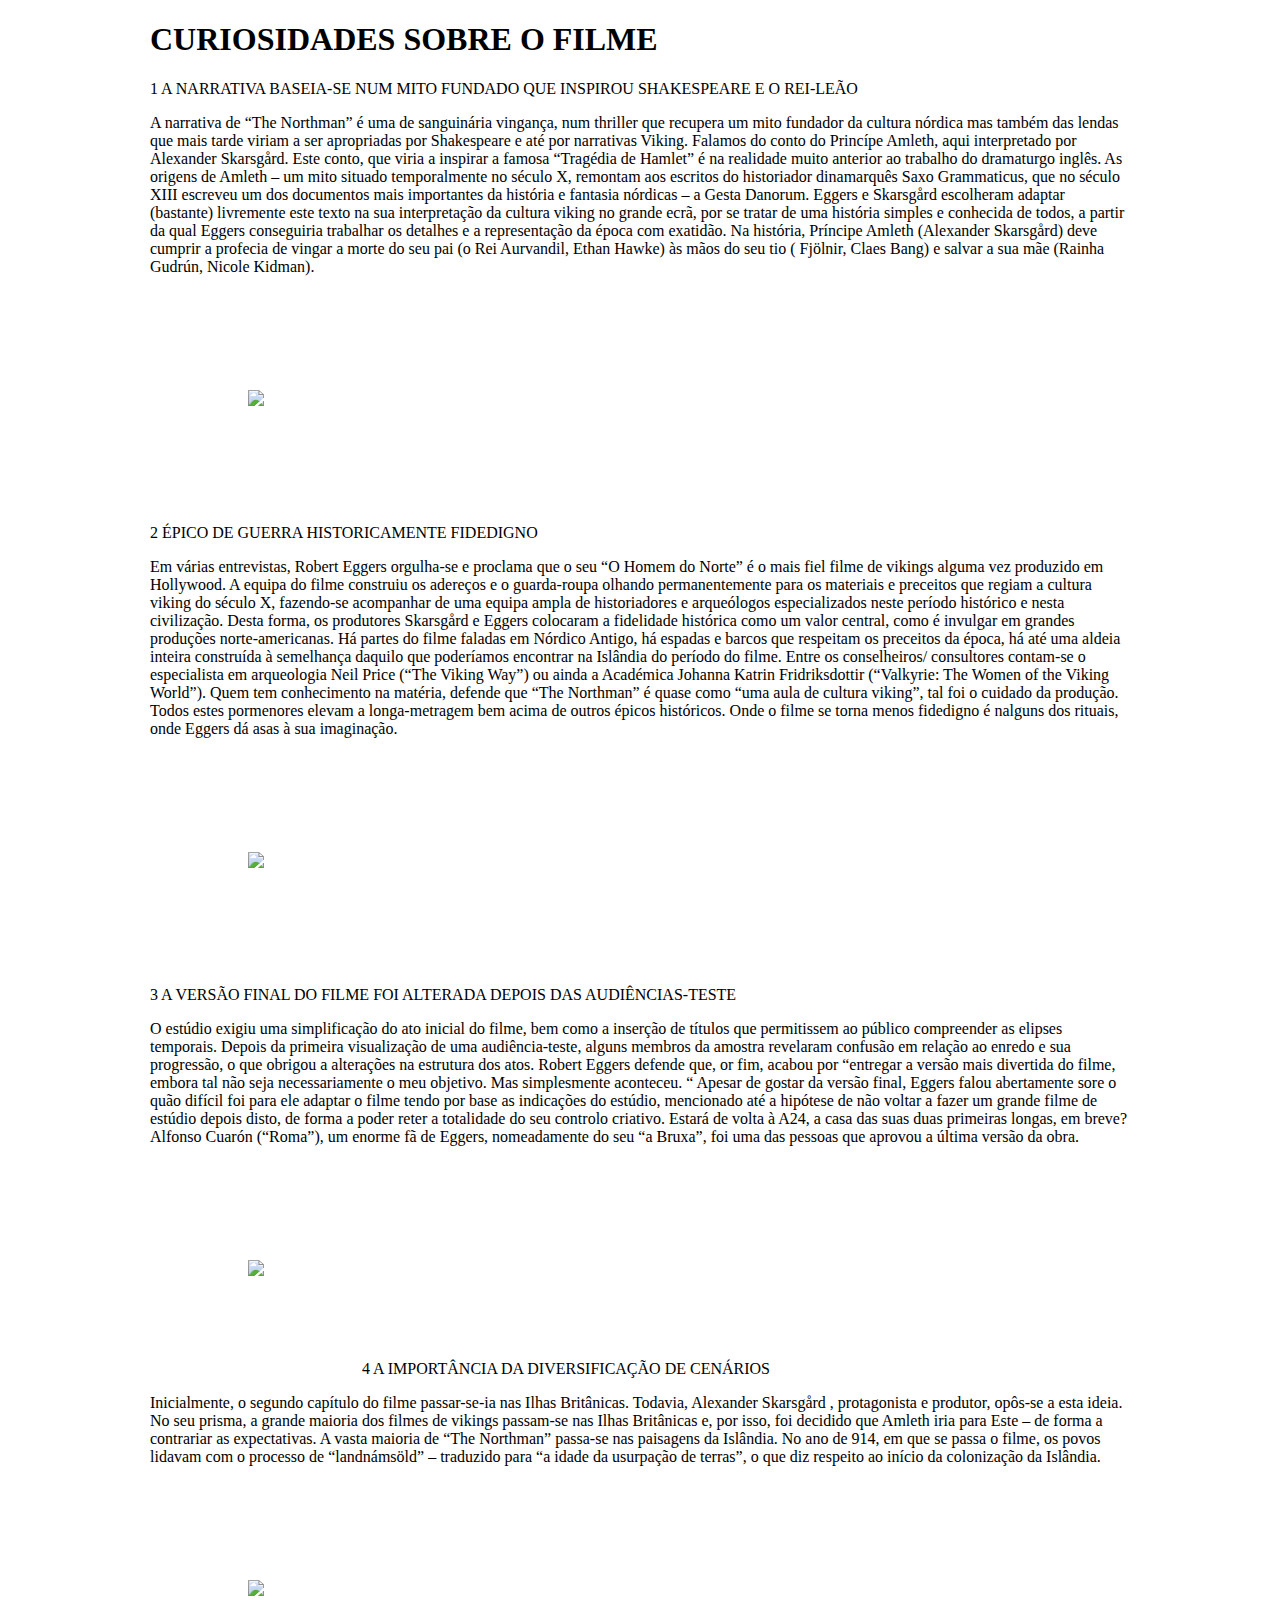
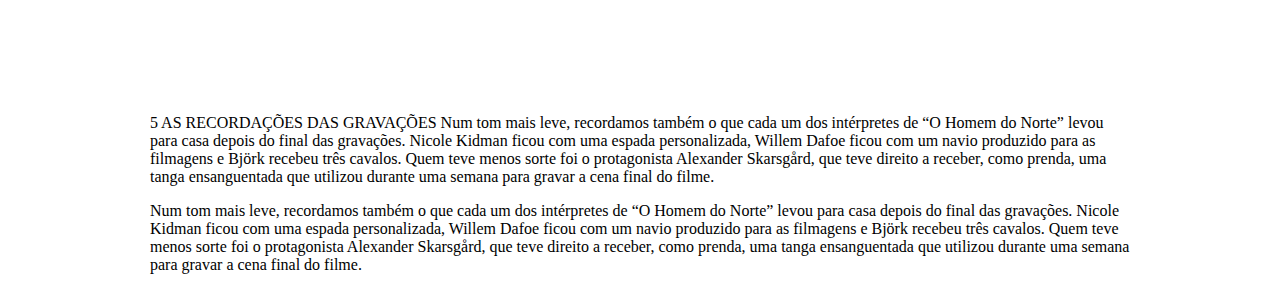
==== curiosidadessobreofilme.html @ 2d1a559a "Create curiosidadessobreofilme.html" ====
<!DOCTYPE html>
<html lang="pt-br">
    <head>
        <meta charset="UTF-8">
        <title>curiosides do filme</title>
         <link rel="stylesheet" href="styles.css">
       
    </head>
    
    <body>
    <header>  
          
     <div class="titulo">
       <h1>CURIOSIDADES SOBRE O FILME</h1>
       <p>1 A NARRATIVA BASEIA-SE NUM MITO FUNDADO QUE INSPIROU SHAKESPEARE E O REI-LEÃO</p>
       <p>A narrativa de “The Northman” é uma de sanguinária vingança, num thriller que recupera um mito fundador da cultura nórdica mas também das lendas que mais tarde viriam a ser apropriadas por Shakespeare e até por narrativas Viking. Falamos do conto do Princípe Amleth, aqui interpretado por Alexander Skarsgård. Este conto, que viria a inspirar a famosa “Tragédia de Hamlet” é na realidade muito anterior ao trabalho do dramaturgo inglês.
   As origens de Amleth  – um mito situado temporalmente no século X, remontam aos escritos do historiador dinamarquês Saxo Grammaticus, que no século XIII escreveu um dos documentos mais importantes da história e fantasia nórdicas – a Gesta Danorum. Eggers e Skarsgård escolheram adaptar (bastante) livremente este texto na sua interpretação da cultura viking no grande ecrã, por se tratar de uma história simples e conhecida de todos, a partir da qual Eggers conseguiria trabalhar os detalhes e a representação da época com exatidão. Na história, Príncipe Amleth (Alexander Skarsgård) deve cumprir a profecia de vingar a morte do seu pai (o Rei Aurvandil, Ethan Hawke) às mãos do seu tio ( Fjölnir, Claes Bang) e salvar a sua mãe (Rainha Gudrún, Nicole Kidman). </p>
       <img src="123.jpg">
       <p>2 ÉPICO DE GUERRA HISTORICAMENTE FIDEDIGNO</p>
       <p>Em várias entrevistas, Robert Eggers orgulha-se e proclama que o seu “O Homem do Norte” é o mais fiel filme de vikings alguma vez produzido em Hollywood. A equipa do filme construiu os adereços e o guarda-roupa olhando permanentemente para os materiais e preceitos que regiam a cultura viking do século X, fazendo-se acompanhar de uma equipa ampla de historiadores e arqueólogos especializados neste período histórico e nesta civilização.

Desta forma, os produtores Skarsgård e Eggers colocaram a fidelidade histórica como um valor central, como é invulgar em grandes produções norte-americanas. Há partes do filme faladas em Nórdico Antigo, há espadas e barcos que respeitam os preceitos da época, há até uma aldeia inteira construída à semelhança daquilo que poderíamos encontrar na Islândia do período do filme. Entre os conselheiros/ consultores contam-se o especialista em arqueologia Neil Price (“The Viking Way”) ou ainda a Académica Johanna Katrin Fridriksdottir  (“Valkyrie: The Women of the Viking World”).

Quem tem conhecimento na matéria, defende que “The Northman” é quase como “uma aula de cultura viking”, tal foi o cuidado da produção. Todos estes pormenores elevam a longa-metragem bem acima de outros épicos históricos. Onde o filme se torna menos fidedigno é nalguns dos rituais, onde Eggers dá asas à sua imaginação.</p>
       <img src="456.jpg">
       <p>3 A VERSÃO FINAL DO FILME FOI ALTERADA DEPOIS DAS AUDIÊNCIAS-TESTE</p>
       <p>O estúdio exigiu uma simplificação do ato inicial do filme, bem como a inserção de títulos que permitissem ao público compreender as elipses temporais. Depois da primeira visualização de uma audiência-teste, alguns membros da amostra revelaram confusão em relação ao enredo e sua progressão, o que obrigou a alterações na estrutura dos atos. Robert Eggers defende que, or fim, acabou por “entregar a versão mais divertida do filme, embora tal não seja necessariamente o meu objetivo. Mas simplesmente aconteceu. “

Apesar de gostar da versão final, Eggers falou abertamente sore o quão difícil foi para ele adaptar o filme tendo por base as indicações do estúdio, mencionado até a hipótese de não voltar a fazer um grande filme de estúdio depois disto, de forma a poder reter a totalidade do seu controlo criativo. Estará de volta à A24, a casa das suas duas primeiras longas, em breve?

Alfonso Cuarón (“Roma”), um enorme fã de Eggers, nomeadamente do seu “a Bruxa”, foi uma das pessoas que aprovou a última versão da obra.</p>
      <img src="789.jpg"
       <p>4 A IMPORTÂNCIA DA DIVERSIFICAÇÃO DE CENÁRIOS</p>
       <p>Inicialmente, o segundo capítulo do filme passar-se-ia nas Ilhas Britânicas. Todavia, Alexander Skarsgård , protagonista e produtor, opôs-se a esta ideia. No seu prisma, a grande maioria dos filmes de vikings passam-se nas Ilhas Britânicas e, por isso, foi decidido que Amleth iria para Este – de forma a contrariar as expectativas. A vasta maioria de “The Northman” passa-se nas paisagens da Islândia.

No ano de 914, em que se passa o filme, os povos lidavam com o processo de “landnámsöld” – traduzido para “a idade da usurpação de terras”, o que diz respeito ao início da colonização da Islândia.</p>
       <img src="101112.jpg">
      <p>5 AS RECORDAÇÕES DAS GRAVAÇÕES Num tom mais leve, recordamos também o que cada um dos intérpretes de “O Homem do Norte” levou para casa depois do final das gravações. Nicole Kidman ficou com uma espada personalizada, Willem Dafoe ficou com um navio produzido para as filmagens e Björk recebeu três cavalos. Quem teve menos sorte foi o protagonista Alexander Skarsgård, que teve direito a receber, como prenda, uma tanga ensanguentada que utilizou durante uma semana para gravar a cena final do filme.</p>
       <p>Num tom mais leve, recordamos também o que cada um dos intérpretes de “O Homem do Norte” levou para casa depois do final das gravações. Nicole Kidman ficou com uma espada personalizada, Willem Dafoe ficou com um navio produzido para as filmagens e Björk recebeu três cavalos. Quem teve menos sorte foi o protagonista Alexander Skarsgård, que teve direito a receber, como prenda, uma tanga ensanguentada que utilizou durante uma semana para gravar a cena final do filme.</p>
       <img src="131415.jpg"=
---- styles.css ----
header {
    width: 980px;
    margin: auto;
}

.caixa {
    width: 800px;
    margin: auto;
    position: relative;
    border: 3px solid black;
    border-radius: 20px;
}

#banner {
    width: 300px;
}

nav {
    display: inline-block;
    position: initial;
    top: 100px;
    right: 20px;
}


nav ul li {
    display: inline;
    padding: 5px;
}

nav ul li a {
    text-decoration: none;
    font-size: 20px;
    color: black;
    border: 2px solid black;
    padding: 5px;
    border-radius: 20px;
    font-weight: bold;
    text-transform: uppercase;
}

nav ul li a:hover {
    transition: 0.5s;
    text-decoration: underline;
    font-size: 20px;
    color: black;
    border: 2px solid black;
    padding: 5px;
    border-radius: 3px;
    font-weight: bold;
    text-transform: uppercase;
}

main {
    width: 800px;
    margin: auto;
}

#bandeira {
    width: 100%;
    margin-top: 100px;
}

img {
    
width: 620px;
padding: 10%;

}
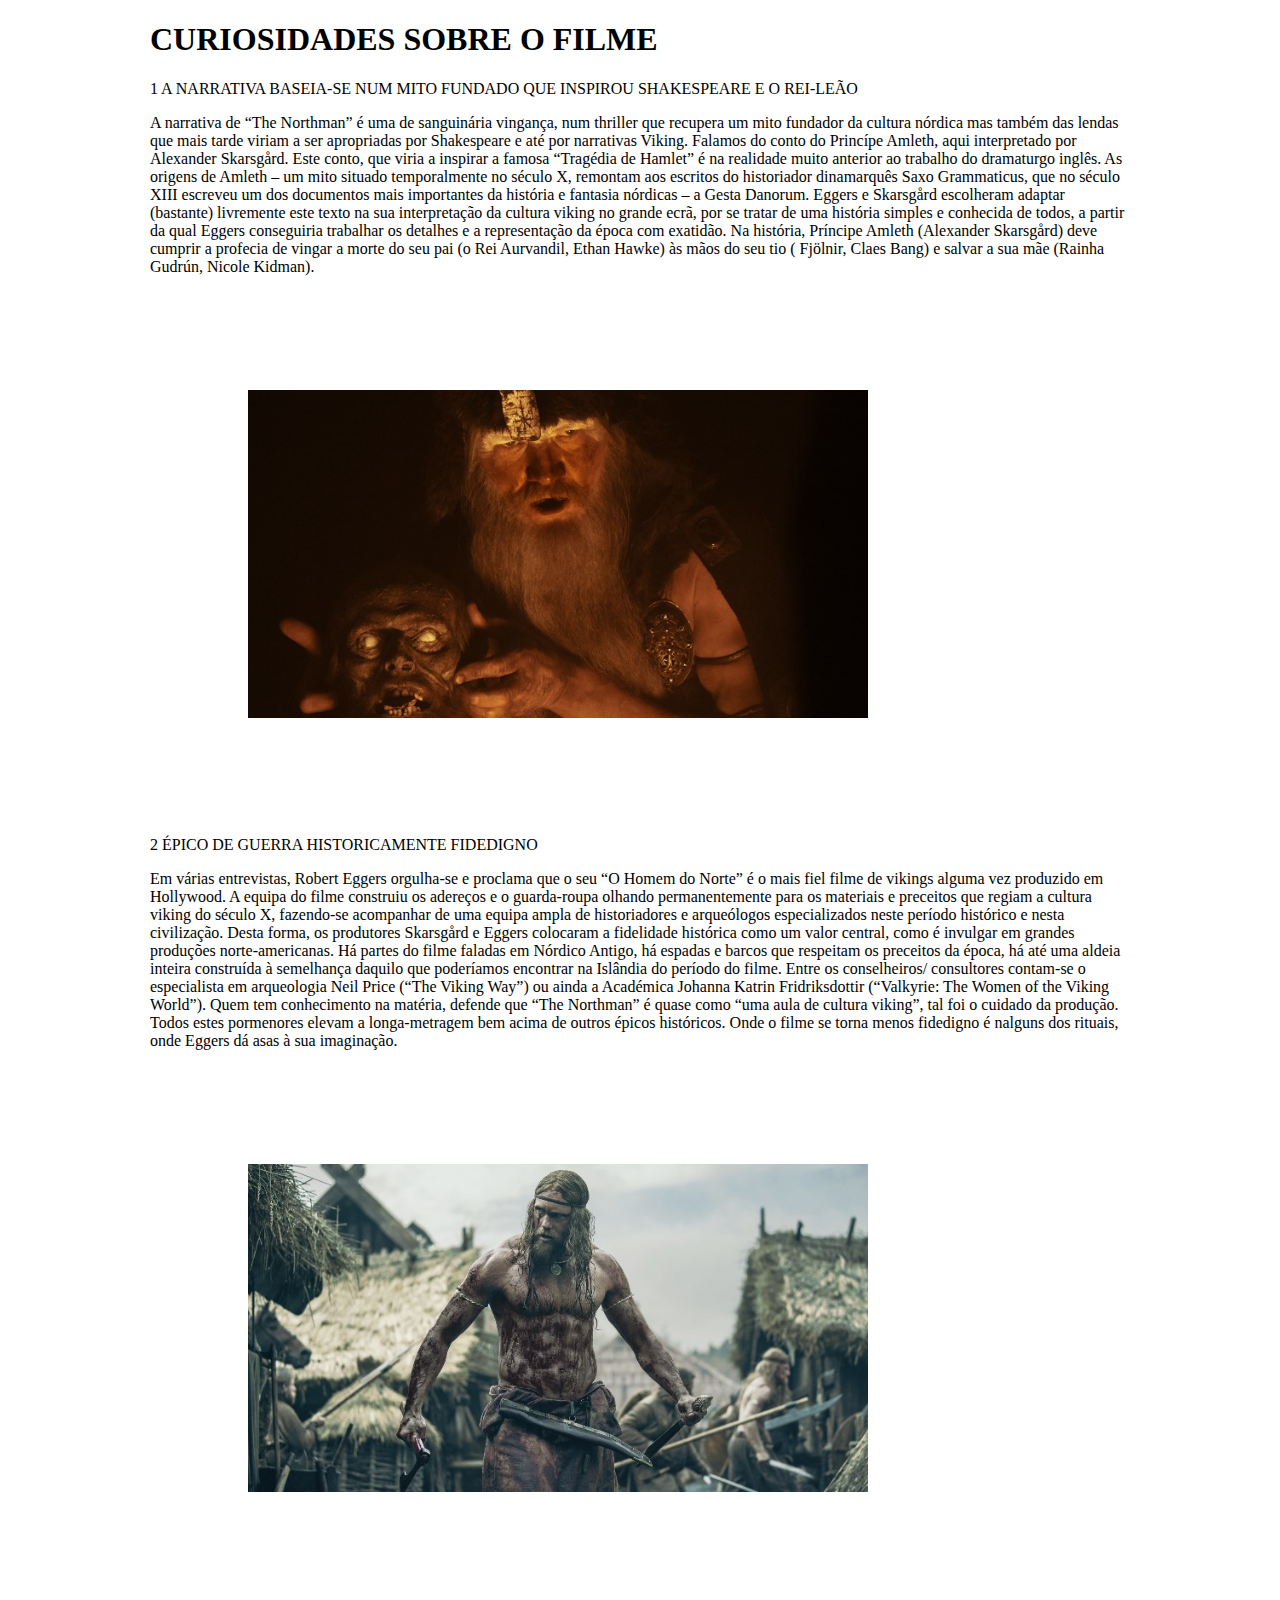
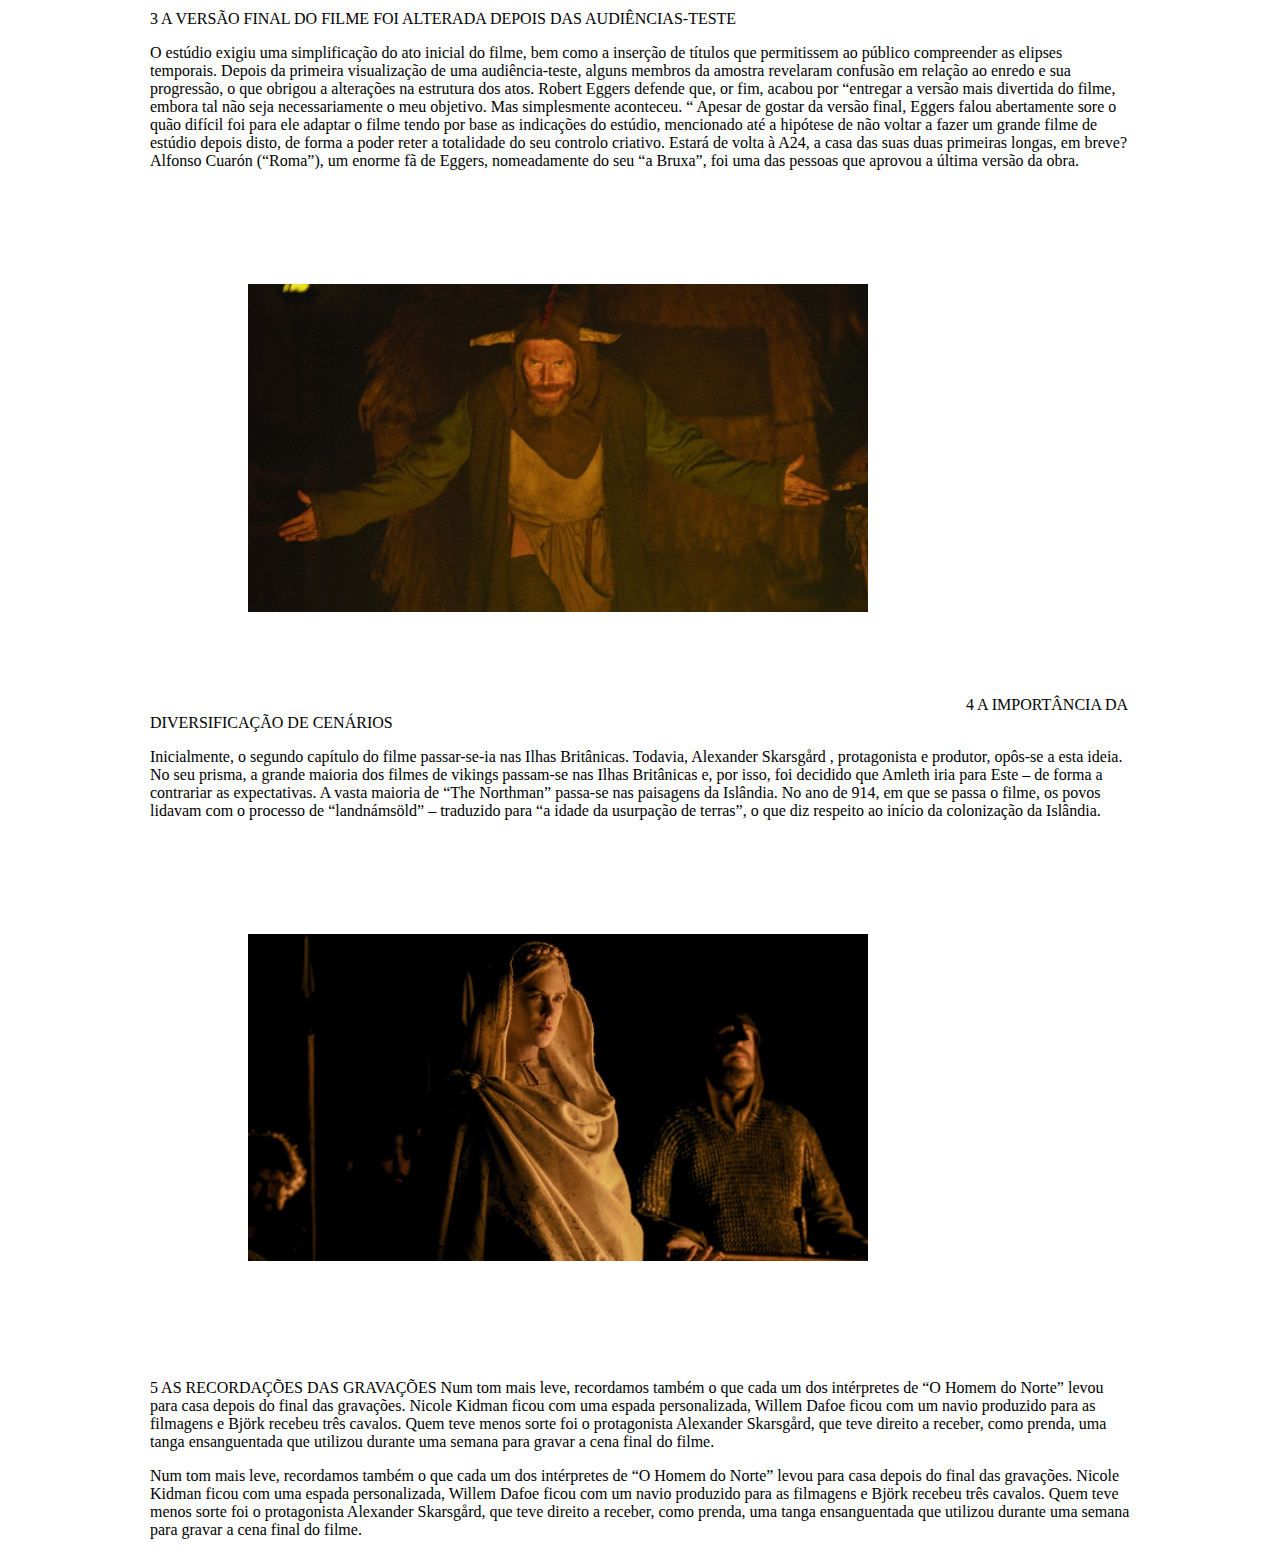
==== commit d2b06231: "Update curiosidadessobreofilme.html" ====
--- a/curiosidadessobreofilme.html
+++ b/curiosidadessobreofilme.html
@@ -4,7 +4,7 @@
         <meta charset="UTF-8">
         <title>curiosides do filme</title>
          <link rel="stylesheet" href="styles.css">
-       
+          <link rel="stylesheet" href="index.css">
     </head>
     
     <body>
--- a/index.css
+++ b/index.css
@@ -0,0 +1,62 @@
+header {
+    width: 980px;
+    margin: auto;
+}
+
+.caixa {
+    width: 900px;
+    margin: auto;
+    position: relative;
+    border: 3px solid black;
+    border-radius: 20px;
+}
+
+#banner {
+    width: 300px;
+}
+
+nav {
+    display: inline-block;
+    position: absolute;
+    top: 100px;
+    right: 20px;
+}
+
+
+nav ul li {
+    display: inline;
+    padding: 5px;
+}
+
+nav ul li a {
+    text-decoration: none;
+    font-size: 20px;
+    color: black;
+    border: 2px solid black;
+    padding: 5px;
+    border-radius: 20px;
+    font-weight: bold;
+    text-transform: uppercase;
+}
+
+nav ul li a:hover {
+    transition: 0.5s;
+    text-decoration: underline;
+    font-size: 20px;
+    color: black;
+    border: 2px solid black;
+    padding: 5px;
+    border-radius: 3px;
+    font-weight: bold;
+    text-transform: uppercase;
+}
+
+main {
+    width: 800px;
+    margin: auto;
+}
+
+#bandeira {
+    width: 100%;
+    margin-top: 100px;
+}
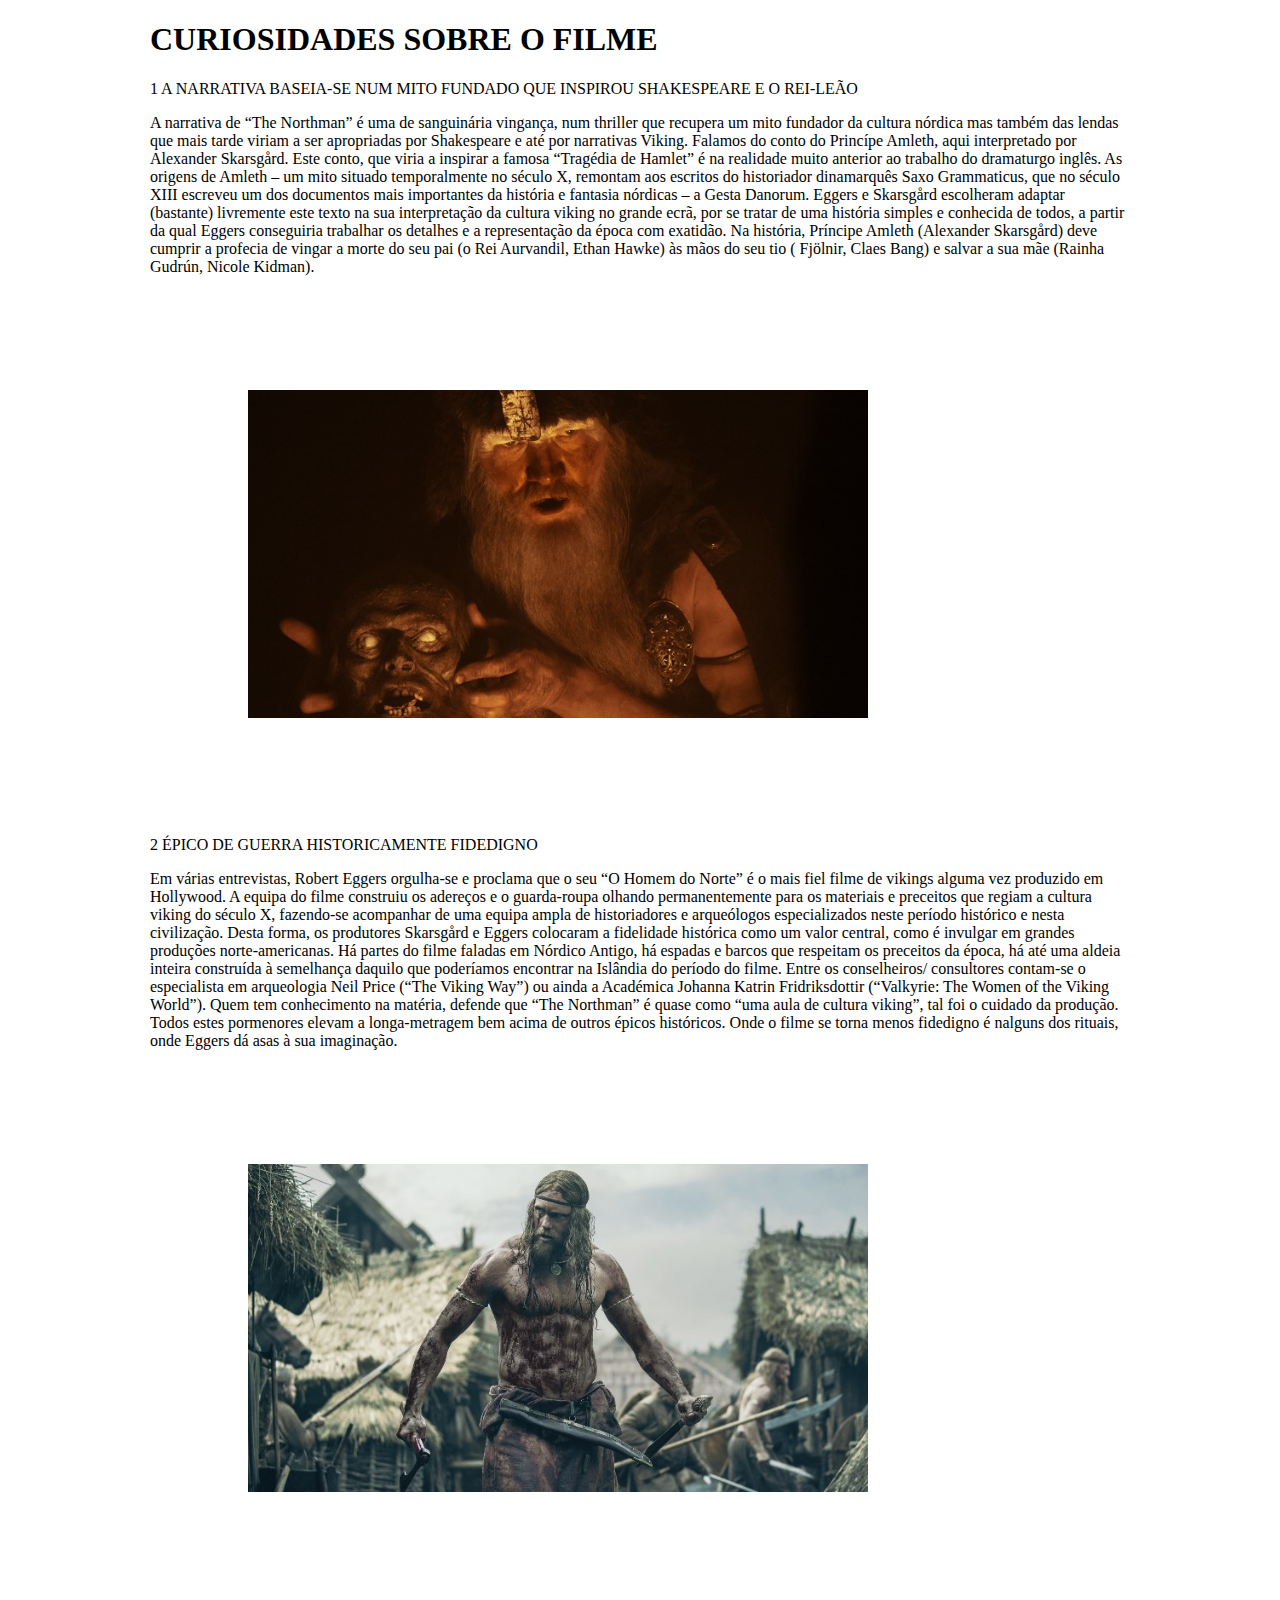
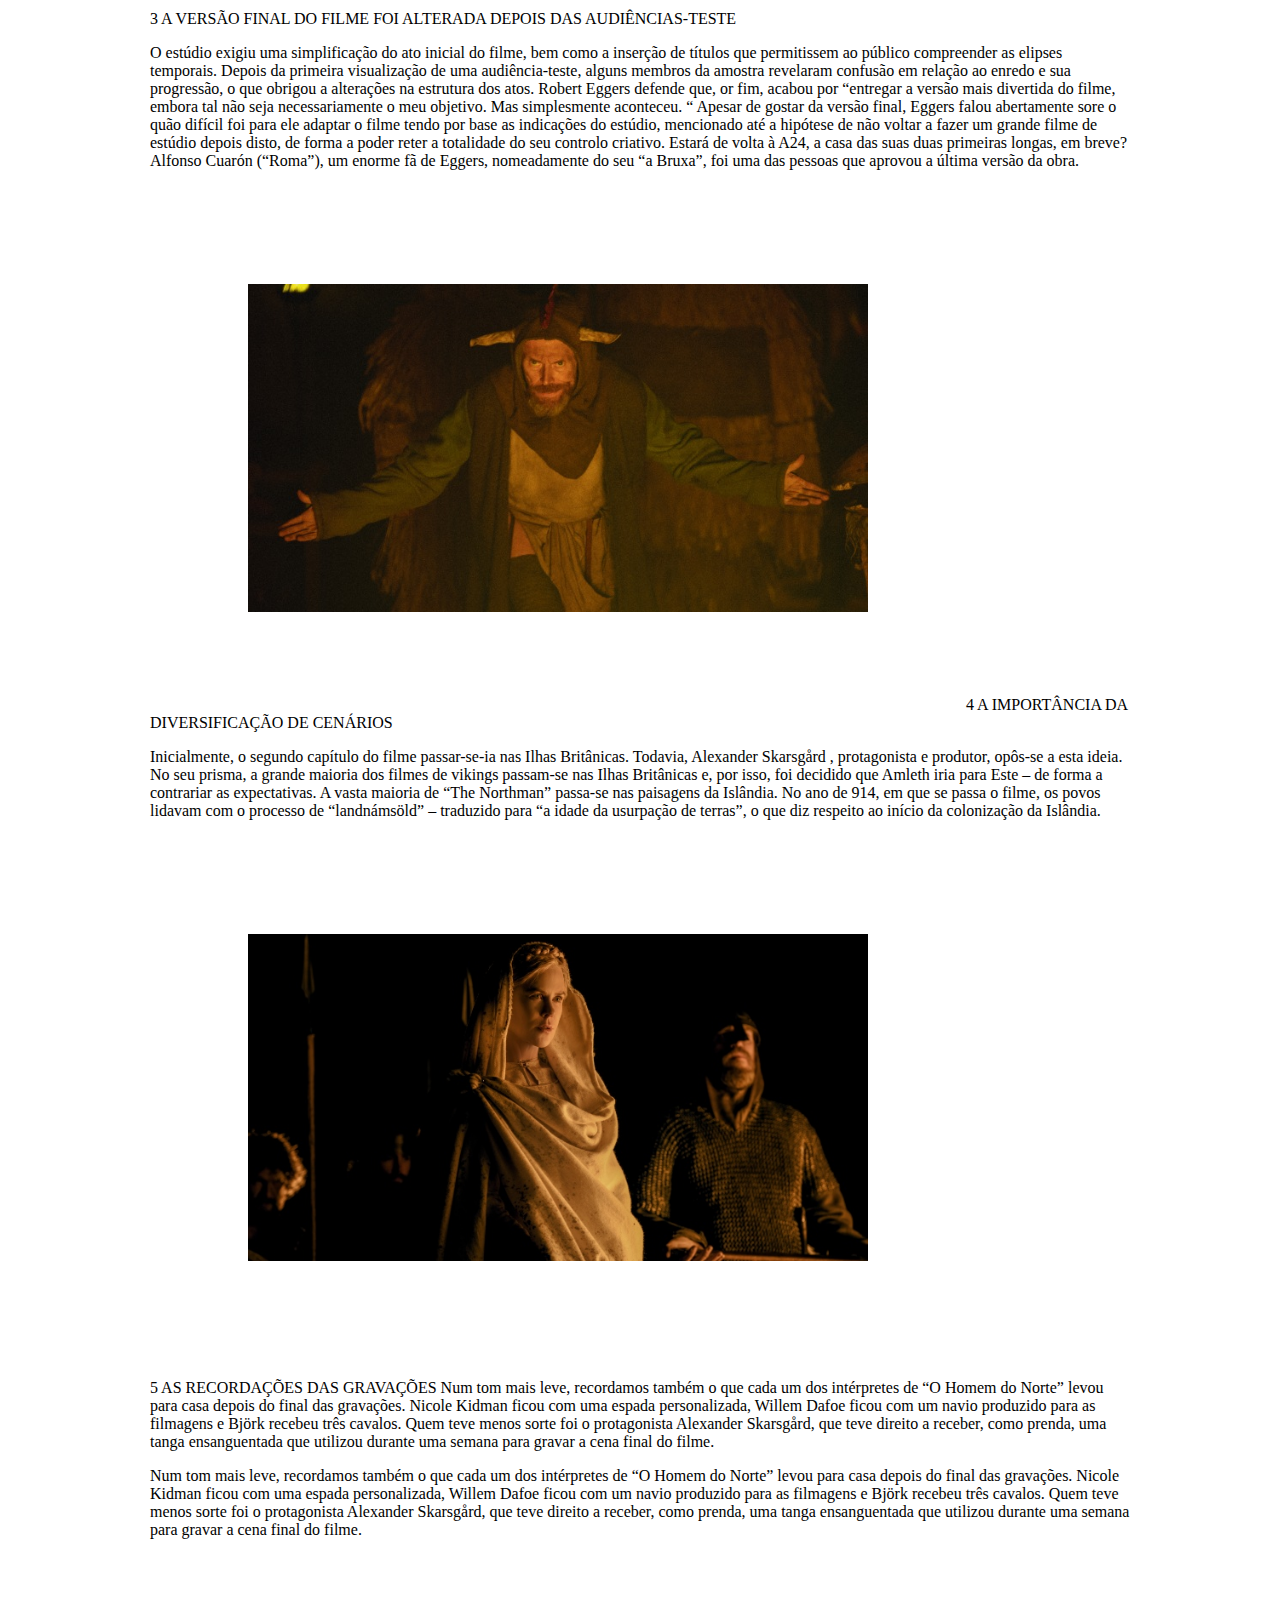
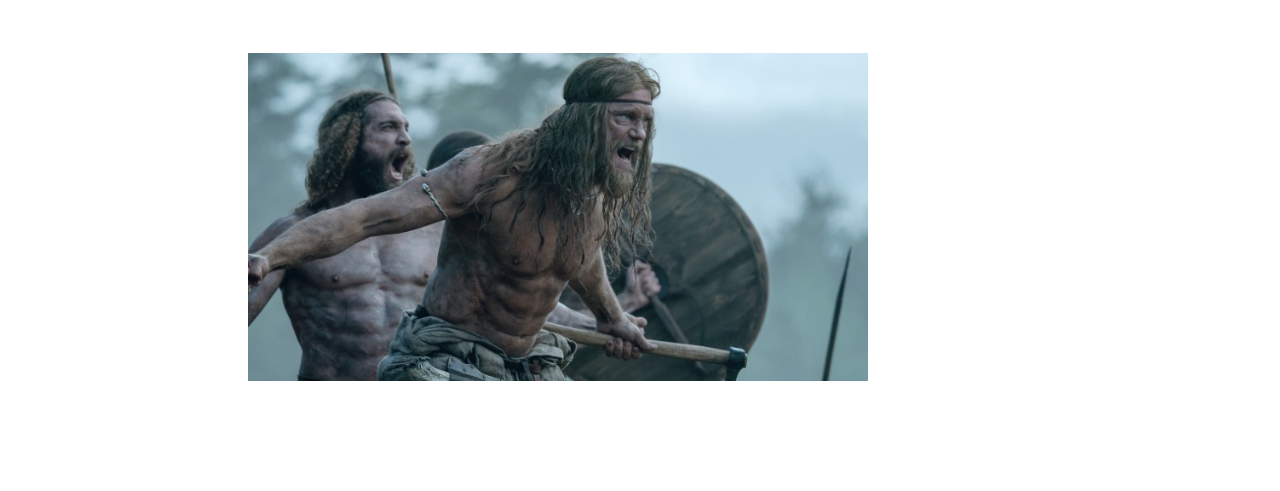
==== commit 197f5c27: "Update curiosidadessobreofilme.html" ====
--- a/curiosidadessobreofilme.html
+++ b/curiosidadessobreofilme.html
@@ -37,7 +37,7 @@
        <img src="101112.jpg">
       <p>5 AS RECORDAÇÕES DAS GRAVAÇÕES Num tom mais leve, recordamos também o que cada um dos intérpretes de “O Homem do Norte” levou para casa depois do final das gravações. Nicole Kidman ficou com uma espada personalizada, Willem Dafoe ficou com um navio produzido para as filmagens e Björk recebeu três cavalos. Quem teve menos sorte foi o protagonista Alexander Skarsgård, que teve direito a receber, como prenda, uma tanga ensanguentada que utilizou durante uma semana para gravar a cena final do filme.</p>
        <p>Num tom mais leve, recordamos também o que cada um dos intérpretes de “O Homem do Norte” levou para casa depois do final das gravações. Nicole Kidman ficou com uma espada personalizada, Willem Dafoe ficou com um navio produzido para as filmagens e Björk recebeu três cavalos. Quem teve menos sorte foi o protagonista Alexander Skarsgård, que teve direito a receber, como prenda, uma tanga ensanguentada que utilizou durante uma semana para gravar a cena final do filme.</p>
-       <img src="131415.jpg"=
+       <img src="131415.jpg">
        
        
        
